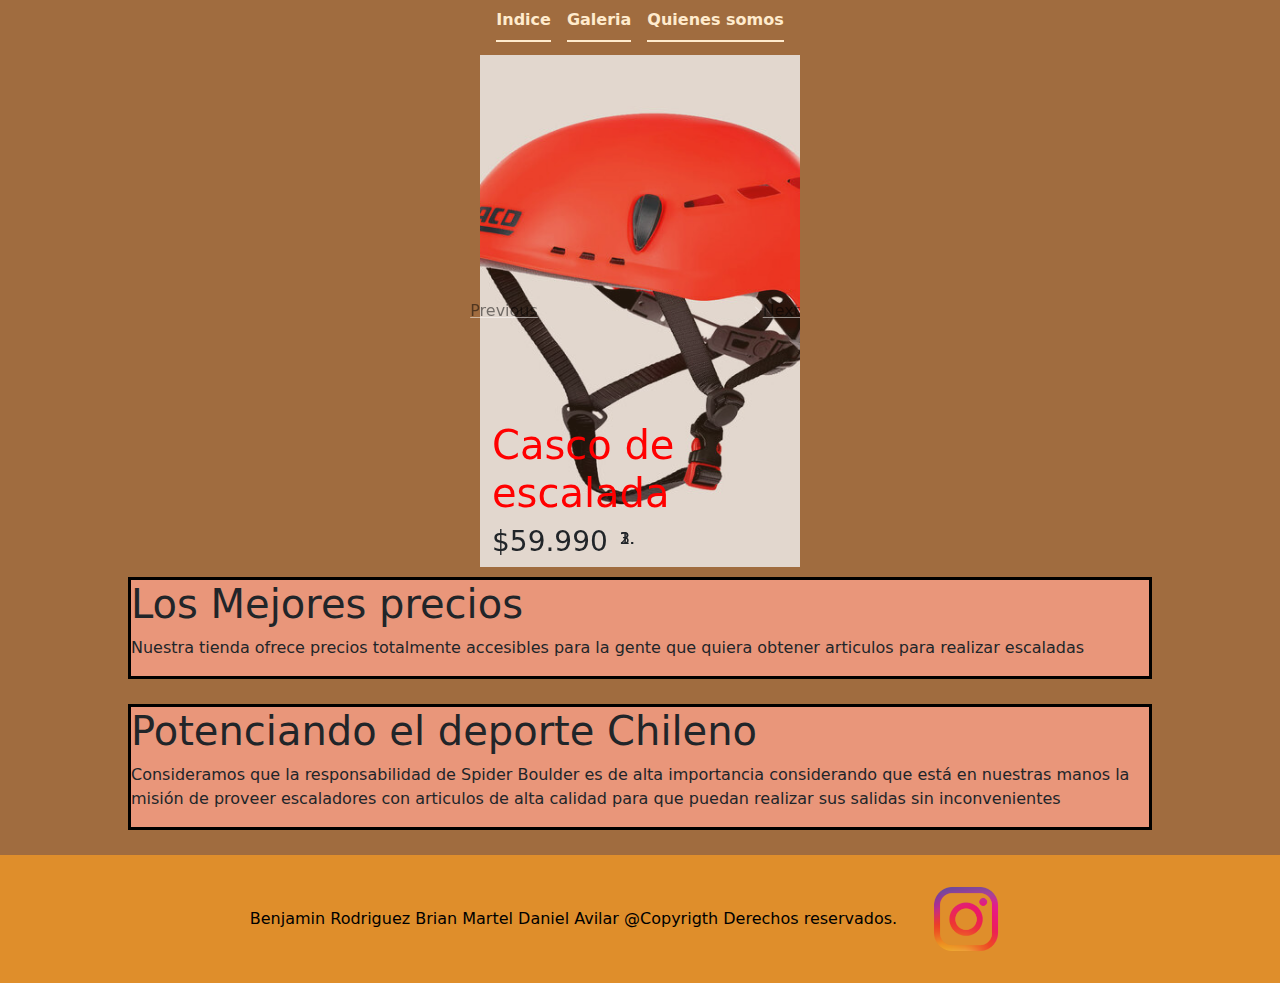
==== Trabajo1v2/Index.html @ 24883715 "Add files via upload" ====
<!doctype html>
<html lang="en">
  <head>
    <meta charset="utf-8">
    <meta name="viewport" content="width=device-width, initial-scale=1">
    <title>Index</title>
    <link href="https://cdn.jsdelivr.net/npm/bootstrap@5.3.3/dist/css/bootstrap.min.css" rel="stylesheet" integrity="sha384-QWTKZyjpPEjISv5WaRU9OFeRpok6YctnYmDr5pNlyT2bRjXh0JMhjY6hW+ALEwIH" crossorigin="anonymous">

    <link rel="stylesheet" href="CSS/quienesSomos.css">


    <ul class="nav nav-underline nav justify-content-center" >
        <li class="nav-item">
            <a class="nav-link active" aria-current="page" href="Index.html" style="color: blanchedalmond;">Indice</a>
        </li>
        <li class="nav-item">
            <a class="nav-link active" aria-current="page" href="Galeria.html" style="color: blanchedalmond;">Galeria</a>
        </li>
        <li class="nav-item">
            <a class="nav-link active" aria-current="page" href="Quienes_somos.html" style="color: blanchedalmond;">Quienes somos</a>
        </li>

    </ul>
  </head>
  <body style="background-color: #a06c3f;">

    <style>
        
        .carousel-item{
            height: 32rem;
            position:relative;
            background-position: center;
            background-size: cover;
        }

        .container{
            position:absolute;   
            bottom:0;
            left:0;
            right:0;    
        }
        .overlay-image{
            position:absolute;
            bottom:0;
            left:0;
            right:0;
            top:0;
            background-position: center;
            background-size: cover;
            opacity:0.8;
            object-fit: contain;
            
        }

        .parrafo1{
            background-color: darksalmon;
            border: 3px solid black;
            margin-top: 10px;
            margin-bottom: 25px;
            margin-left: 10%;
            margin-right: 10%;
        }

        .parrafo2{
            background-color: darksalmon;
            border: 3px solid black;
            margin-top: 10px;
            margin-bottom: 25px;
            margin-left: 10%;
            margin-right: 10%;
        }
        
        .carruselTodo{
        display: block;
        margin-left: auto;
        margin-right: auto;
        width: 25%;
        height: 60%;

        }


    </style>

    
<div class="carruselTodo" style="margin-top: 1%;">
    <div id="carrusel" class="carousel slide" data-ride="carousel">
        <ol class="carousel-indicators">
            <li data-target="#carrusel" data-slide-to="0" class="active"></li>
            <li data-target="#carrusel" data-slide-to="1"></li>
            <li data-target="#carrusel" data-slide-to="2"></li>
        </ol>
        
        <div class="carousel-inner">
            <div class="carousel-item active" >
            <div class="overlay-image" style="background-image:url(img/Casco_escalada.jpg)"></div>
                <div class="container">

                    <h1 style="color: red;">Casco de escalada</h1>
                    <h3>$59.990</h3>
                </div>
            </div>
            
            <div class="carousel-item">
                <div class="overlay-image" style="background-image:url(img/Magnesiera_bolsa.jpg)"></div>
                <div class="container">
                    <h1 style="color: red;">Magnesiera</h1>
                    <h3 >$18.900</h3>
                </div>
            </div>

            <div class="carousel-item">
                <div class="overlay-image" style="background-image:url(img/Guantes_escalar_unisex.jpg)"></div>
                <div class="container">
                    <h1 style="color: red;">Guantes Escalar unisex</h1>
                    <h3>$12.990</h3>
                </div>
            </div>
        </div>
        
        <a class="carousel-control-prev" href="#carrusel" role="button" data-slide="prev">
            <span class="carousel-control-prev-icon" aria-hidden="true"></span>

            <span class="sr-only" style="color: black;">Previous</span>
        </a>
        <a class="carousel-control-next" href="#carrusel" role="button" data-slide="next">
            <span class="carousel-control-next-icon" aria-hidden="true" ></span>
            <span class="sr-only" style="color: black;">Next</span>

        </a>

    </div>
</div>

<div class="parrafo1">
    <h1>Los Mejores precios</h1>
    <p>Nuestra tienda ofrece precios totalmente accesibles para la gente que quiera obtener articulos para realizar escaladas</p>
</div>

<div class="parrafo2">

    <h1>Potenciando el deporte Chileno</h1>
    <p>Consideramos que la responsabilidad de Spider Boulder es de alta importancia considerando que está en nuestras manos la misión de proveer escaladores con articulos de alta calidad para que puedan realizar sus salidas sin inconvenientes</p>
</div>



    <script src="https://code.jquery.com/jquery-3.3.1.slim.min.js" integrity="sha384-q8i/X+965DzO0rT7abK41JStQIAqVgRVzpbzo5smXKp4YfRvH+8abtTE1Pi6jizo" crossorigin="anonymous"></script>
    <script src="https://cdn.jsdelivr.net/npm/popper.js@1.14.7/dist/umd/popper.min.js" integrity="sha384-UO2eT0CpHqdSJQ6hJty5KVphtPhzWj9WO1clHTMGa3JDZwrnQq4sF86dIHNDz0W1" crossorigin="anonymous"></script>
    <script src="https://cdn.jsdelivr.net/npm/bootstrap@4.3.1/dist/js/bootstrap.min.js" integrity="sha384-JjSmVgyd0p3pXB1rRibZUAYoIIy6OrQ6VrjIEaFf/nJGzIxFDsf4x0xIM+B07jRM" crossorigin="anonymous"></script>
</body>

<footer>
    <div style="background-color: rgb(223, 142, 43); text-align: center;" >
        <div class="footer-index">
          Benjamin Rodriguez
          Brian Martel
          Daniel Avilar
          @Copyrigth Derechos reservados.
    
          
              <a #link1 href="linkInstagram"> <img src="img/instagram.png" alt="@SpiderBoulder" width="10%" height="100%"> </img></a>
            
            </div>
        </div>
    </footer> 

</html>
---- Trabajo1v2/CSS/quienesSomos.css ----
.footer {
   position: fixed;
   left: 0;
   bottom: 0;
   width: 100%;
   background-color: rgb(223, 142, 43);
   color: black;
   text-align: center;
   
}

.centrado{
   background-color: bisque;
   text-align: center;
   color: black;
   padding: 35px;
   border-radius: 10px;
   margin-top: 25px;
   margin-left: 30px;
   margin-right: 30px;
}

.escaladaMuro{
   padding: 10px;
   border-radius: 10px;
}

#link1{
   text-align: center;
   display: flex;
   justify-content: center;
}

.footer-index
{
   width: 100%;
   color: black;
   text-align: center;
}
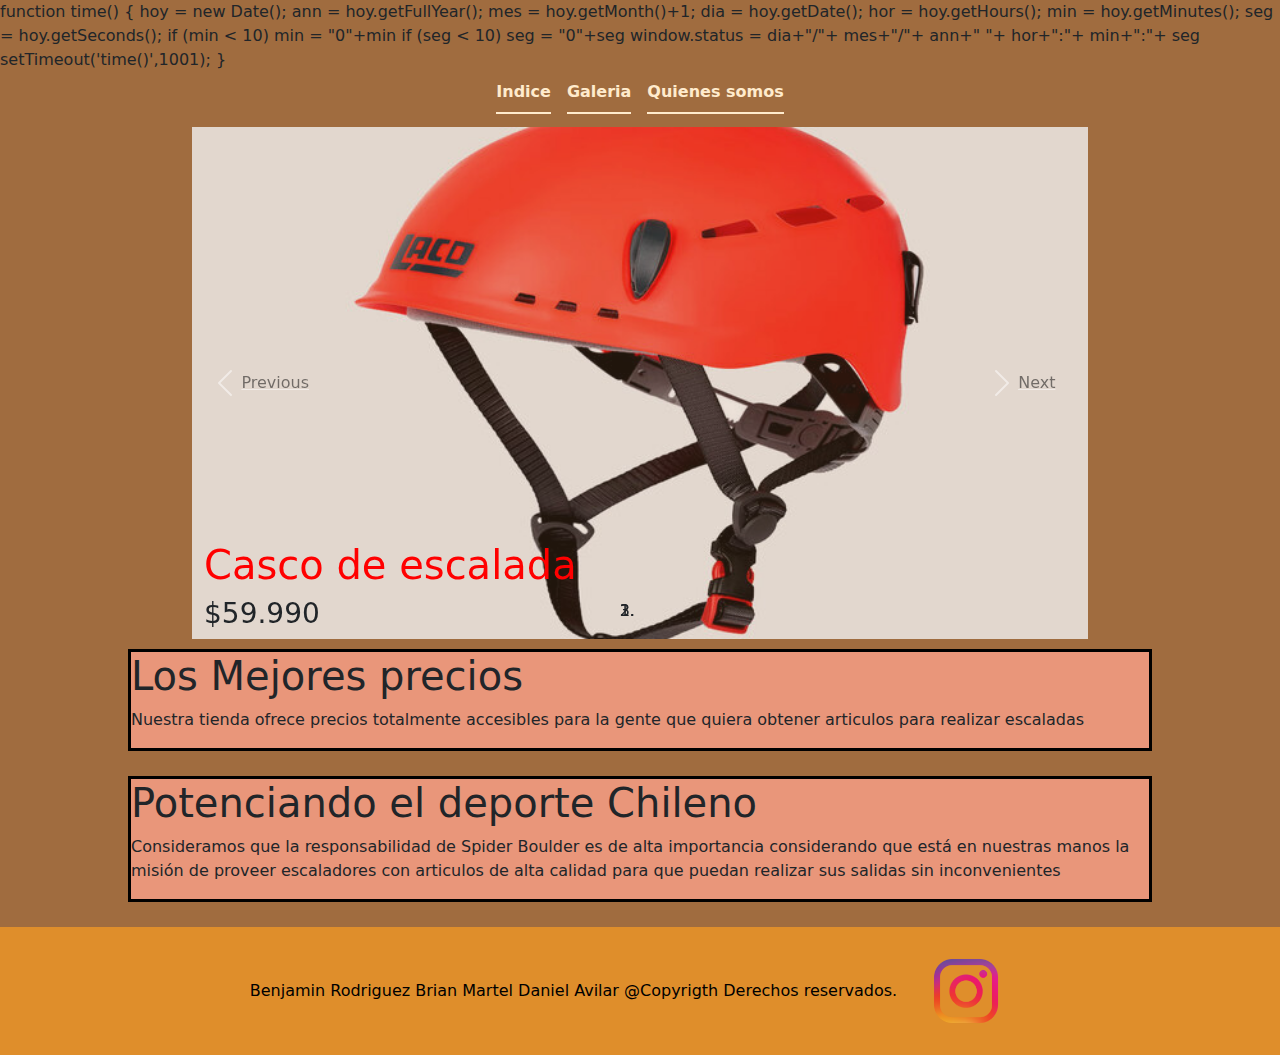
==== commit 263d436e: "Implementacion_botones" ====
--- a/Trabajo1v2/Index.html
+++ b/Trabajo1v2/Index.html
@@ -7,6 +7,7 @@
     <link href="https://cdn.jsdelivr.net/npm/bootstrap@5.3.3/dist/css/bootstrap.min.css" rel="stylesheet" integrity="sha384-QWTKZyjpPEjISv5WaRU9OFeRpok6YctnYmDr5pNlyT2bRjXh0JMhjY6hW+ALEwIH" crossorigin="anonymous">
 
     <link rel="stylesheet" href="CSS/quienesSomos.css">
+    function time() { hoy = new Date(); ann = hoy.getFullYear(); mes = hoy.getMonth()+1; dia = hoy.getDate(); hor = hoy.getHours(); min = hoy.getMinutes(); seg = hoy.getSeconds(); if (min < 10) min = "0"+min if (seg < 10) seg = "0"+seg window.status = dia+"/"+ mes+"/"+ ann+" "+ hor+":"+ min+":"+ seg setTimeout('time()',1001); }
 
 
     <ul class="nav nav-underline nav justify-content-center" >
@@ -71,12 +72,8 @@
         }
         
         .carruselTodo{
-        display: block;
-        margin-left: auto;
-        margin-right: auto;
-        width: 25%;
-        height: 60%;
-
+            margin-left: 15%;
+            margin-right: 15%;;
         }
 
 
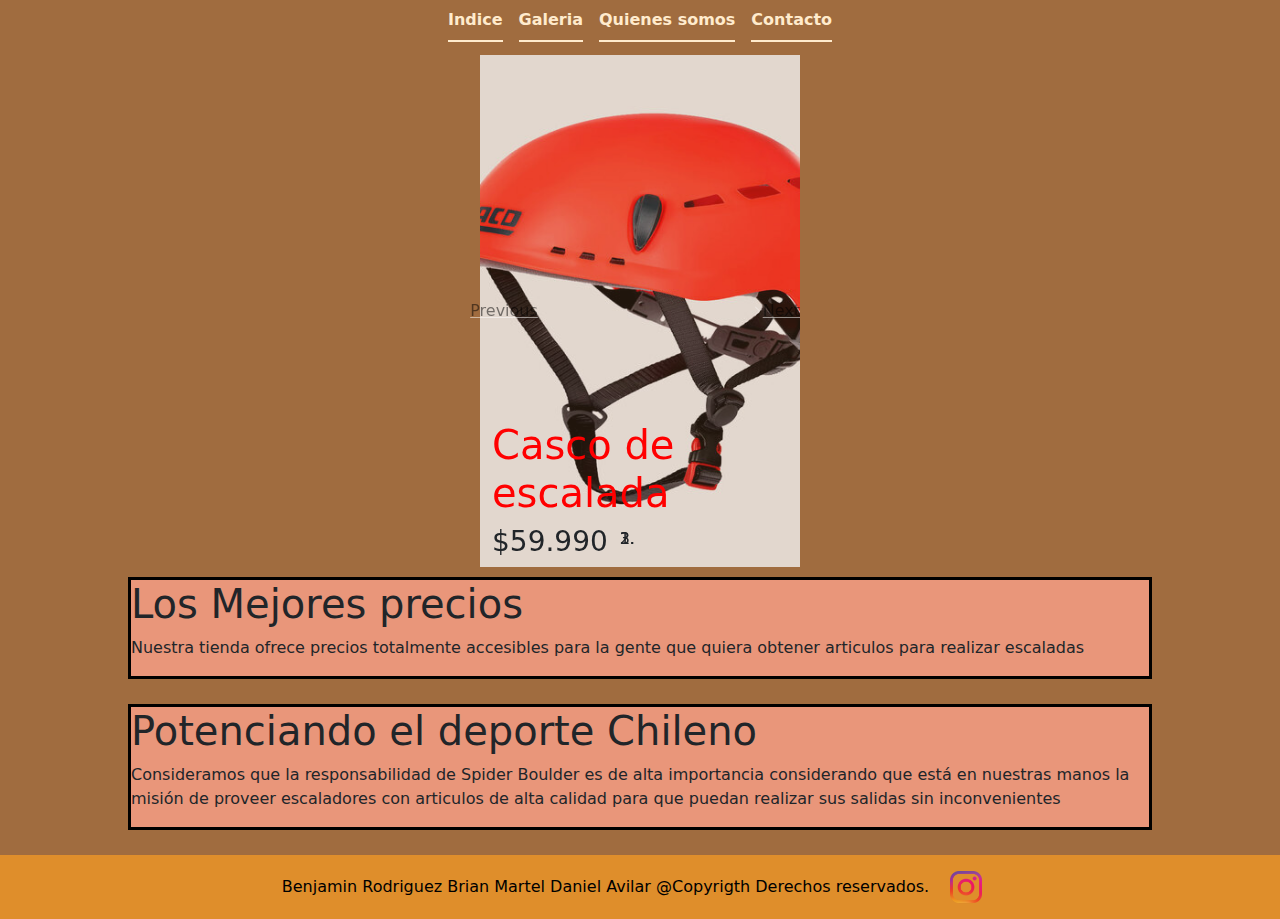
==== commit e9bbf3c2: "Add files via upload" ====
--- a/Trabajo1v2/Index.html
+++ b/Trabajo1v2/Index.html
@@ -7,7 +7,6 @@
     <link href="https://cdn.jsdelivr.net/npm/bootstrap@5.3.3/dist/css/bootstrap.min.css" rel="stylesheet" integrity="sha384-QWTKZyjpPEjISv5WaRU9OFeRpok6YctnYmDr5pNlyT2bRjXh0JMhjY6hW+ALEwIH" crossorigin="anonymous">
 
     <link rel="stylesheet" href="CSS/quienesSomos.css">
-    function time() { hoy = new Date(); ann = hoy.getFullYear(); mes = hoy.getMonth()+1; dia = hoy.getDate(); hor = hoy.getHours(); min = hoy.getMinutes(); seg = hoy.getSeconds(); if (min < 10) min = "0"+min if (seg < 10) seg = "0"+seg window.status = dia+"/"+ mes+"/"+ ann+" "+ hor+":"+ min+":"+ seg setTimeout('time()',1001); }
 
 
     <ul class="nav nav-underline nav justify-content-center" >
@@ -19,6 +18,9 @@
         </li>
         <li class="nav-item">
             <a class="nav-link active" aria-current="page" href="Quienes_somos.html" style="color: blanchedalmond;">Quienes somos</a>
+        </li>
+        <li class="nav-item">
+            <a class="nav-link active" aria-current="page" href="Formulario_contacto.html" style="color: blanchedalmond;">Contacto</a>
         </li>
 
     </ul>
@@ -72,8 +74,12 @@
         }
         
         .carruselTodo{
-            margin-left: 15%;
-            margin-right: 15%;;
+        display: block;
+        margin-left: auto;
+        margin-right: auto;
+        width: 25%;
+        height: 60%;
+
         }
 
 
@@ -156,7 +162,7 @@
           @Copyrigth Derechos reservados.
     
           
-              <a #link1 href="linkInstagram"> <img src="img/instagram.png" alt="@SpiderBoulder" width="10%" height="100%"> </img></a>
+              <a #link1 href="linkInstagram"> <img src="img/instagram.png" alt="@SpiderBoulder" width="5%" height="100%"> </img></a>
             
             </div>
         </div>
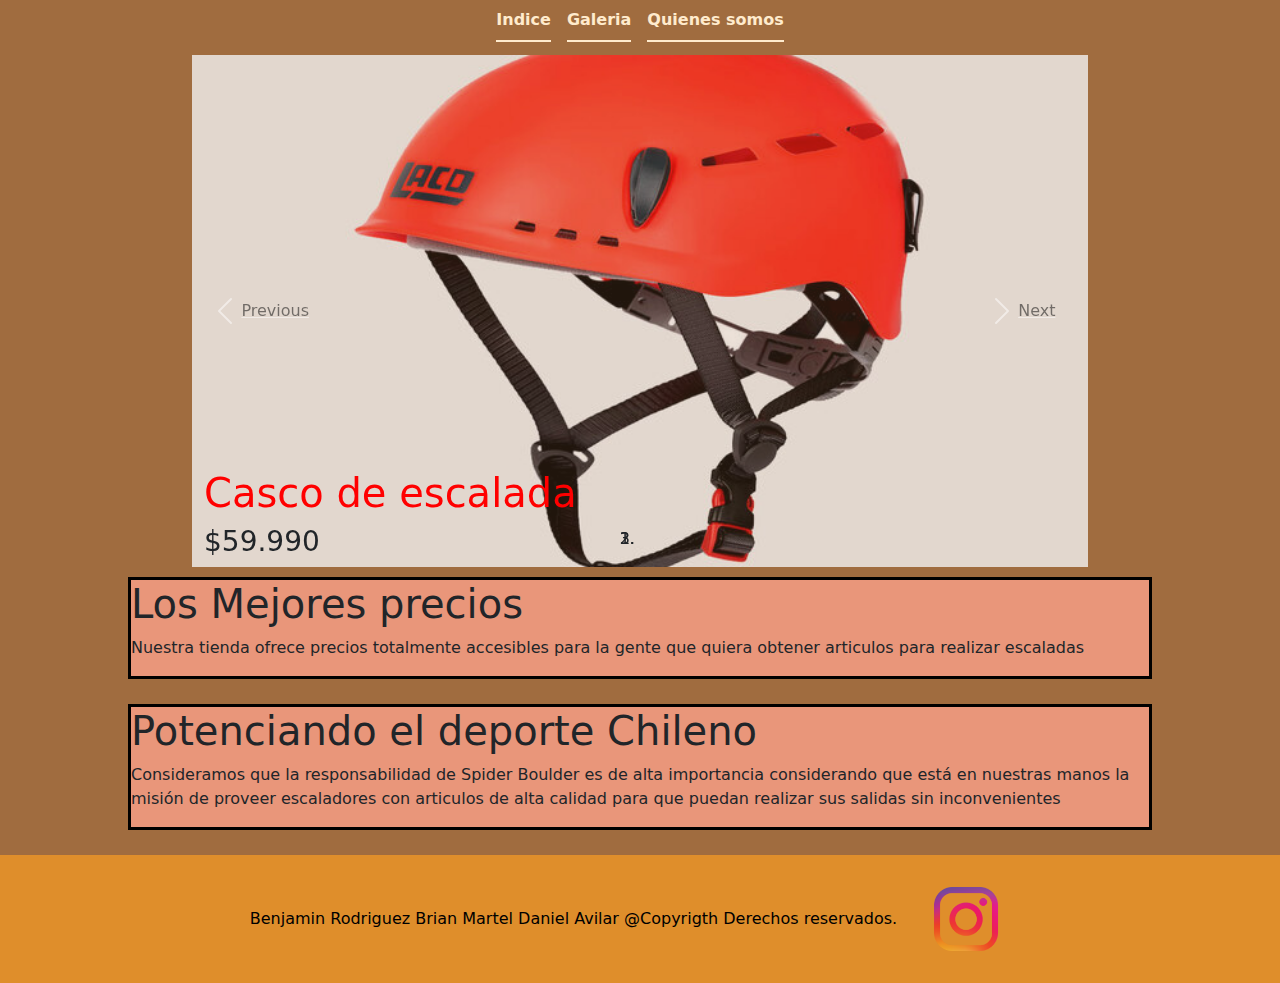
==== commit a51d0ebd: "Merge branch 'main' into BenjaminRodriguez" ====
--- a/Trabajo1v2/Index.html
+++ b/Trabajo1v2/Index.html
@@ -18,9 +18,6 @@
         </li>
         <li class="nav-item">
             <a class="nav-link active" aria-current="page" href="Quienes_somos.html" style="color: blanchedalmond;">Quienes somos</a>
-        </li>
-        <li class="nav-item">
-            <a class="nav-link active" aria-current="page" href="Formulario_contacto.html" style="color: blanchedalmond;">Contacto</a>
         </li>
 
     </ul>
@@ -74,12 +71,8 @@
         }
         
         .carruselTodo{
-        display: block;
-        margin-left: auto;
-        margin-right: auto;
-        width: 25%;
-        height: 60%;
-
+            margin-left: 15%;
+            margin-right: 15%;;
         }
 
 
@@ -162,7 +155,7 @@
           @Copyrigth Derechos reservados.
     
           
-              <a #link1 href="linkInstagram"> <img src="img/instagram.png" alt="@SpiderBoulder" width="5%" height="100%"> </img></a>
+              <a #link1 href="linkInstagram"> <img src="img/instagram.png" alt="@SpiderBoulder" width="10%" height="100%"> </img></a>
             
             </div>
         </div>
--- a/Trabajo1v2/CSS/quienesSomos.css
+++ b/Trabajo1v2/CSS/quienesSomos.css
@@ -18,12 +18,41 @@
    margin-top: 25px;
    margin-left: 30px;
    margin-right: 30px;
+   margin-bottom: 10px;
 }
 
-.escaladaMuro{
-   padding: 10px;
+.fotos{
+   width: 20%;
+   padding-left: 127px;
+   display: grid;
+   grid-template-columns: 1fr 1fr 1fr;
+}
+
+#foto{
    border-radius: 10px;
+   min-width: 200px;
+   font-weight: bold;
+   padding: 20px;
+   position: relative;
+   overflow: hidden;
+   background-size: cover;
+   background-position: center center;
 }
+
+#p1{
+   margin-top: 25px;
+   margin-left: 15%;
+   margin-right: 15%;
+}
+
+#p2{
+   margin-top: 25px;
+   margin-left: 15%;
+   margin-right: 15%;
+
+}
+
+
 
 #link1{
    text-align: center;
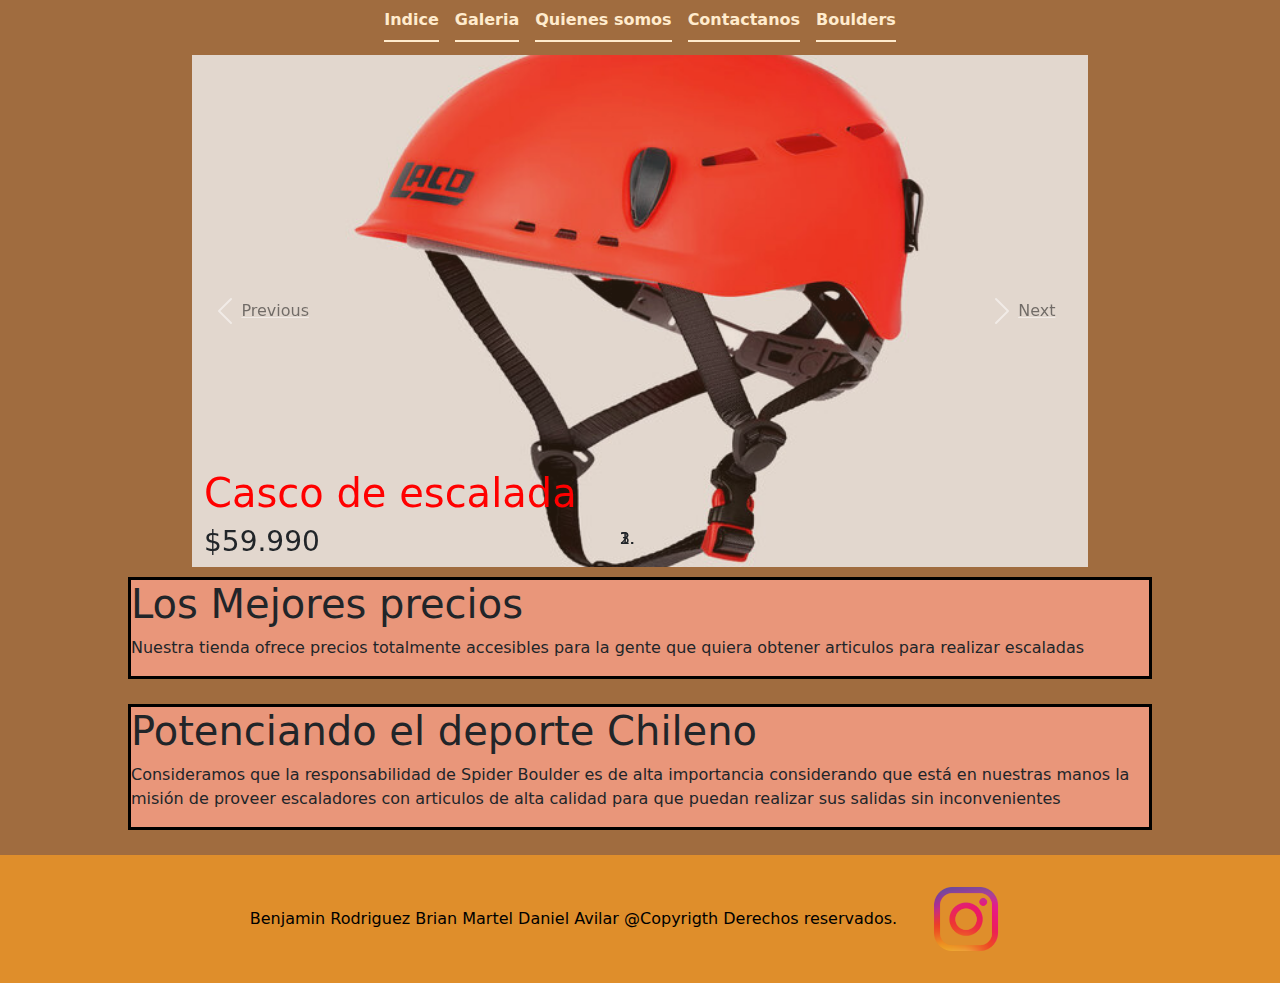
==== commit 7c19dbc9: "Add files via upload" ====
--- a/Trabajo1v2/Index.html
+++ b/Trabajo1v2/Index.html
@@ -19,7 +19,12 @@
         <li class="nav-item">
             <a class="nav-link active" aria-current="page" href="Quienes_somos.html" style="color: blanchedalmond;">Quienes somos</a>
         </li>
-
+        <li class="nav-item">
+            <a class="nav-link active" aria-current="page" href="Contacto.html" style="color: blanchedalmond;">Contactanos</a>
+        </li>
+        <li class="nav-item">
+            <a class="nav-link active" aria-current="page" href="Boulder.html" style="color: blanchedalmond;">Boulders</a>
+        </li>
     </ul>
   </head>
   <body style="background-color: #a06c3f;">
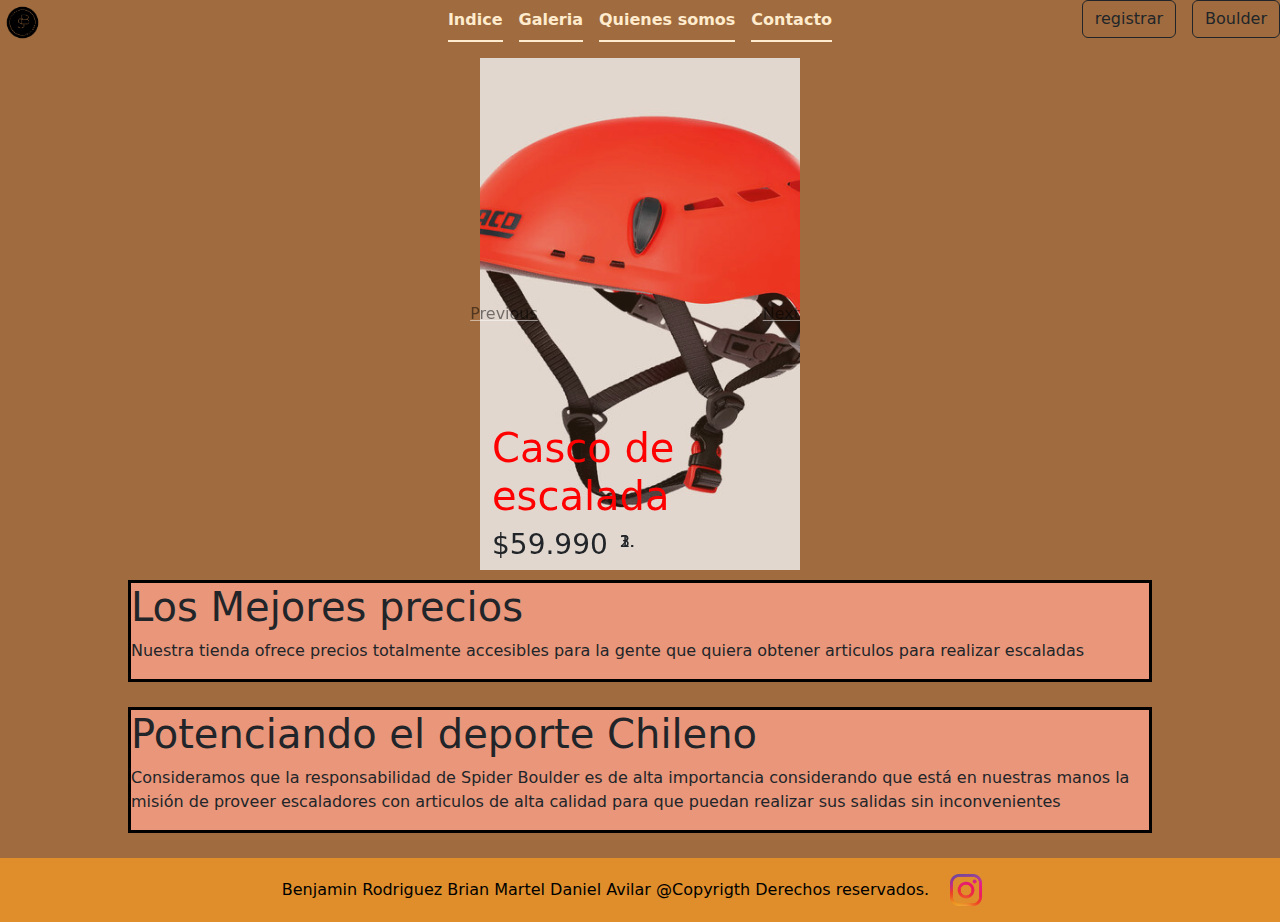
==== commit 069f3886: "Prueba 2 modelo final" ====
--- a/Trabajo1v2/Index.html
+++ b/Trabajo1v2/Index.html
@@ -5,27 +5,7 @@
     <meta name="viewport" content="width=device-width, initial-scale=1">
     <title>Index</title>
     <link href="https://cdn.jsdelivr.net/npm/bootstrap@5.3.3/dist/css/bootstrap.min.css" rel="stylesheet" integrity="sha384-QWTKZyjpPEjISv5WaRU9OFeRpok6YctnYmDr5pNlyT2bRjXh0JMhjY6hW+ALEwIH" crossorigin="anonymous">
-
     <link rel="stylesheet" href="CSS/quienesSomos.css">
-
-
-    <ul class="nav nav-underline nav justify-content-center" >
-        <li class="nav-item">
-            <a class="nav-link active" aria-current="page" href="Index.html" style="color: blanchedalmond;">Indice</a>
-        </li>
-        <li class="nav-item">
-            <a class="nav-link active" aria-current="page" href="Galeria.html" style="color: blanchedalmond;">Galeria</a>
-        </li>
-        <li class="nav-item">
-            <a class="nav-link active" aria-current="page" href="Quienes_somos.html" style="color: blanchedalmond;">Quienes somos</a>
-        </li>
-        <li class="nav-item">
-            <a class="nav-link active" aria-current="page" href="Contacto.html" style="color: blanchedalmond;">Contactanos</a>
-        </li>
-        <li class="nav-item">
-            <a class="nav-link active" aria-current="page" href="Boulder.html" style="color: blanchedalmond;">Boulders</a>
-        </li>
-    </ul>
   </head>
   <body style="background-color: #a06c3f;">
 
@@ -76,13 +56,68 @@
         }
         
         .carruselTodo{
-            margin-left: 15%;
-            margin-right: 15%;;
+        display: block;
+        margin-left: auto;
+        margin-right: auto;
+        width: 25%;
+        height: 60%;
+
         }
 
 
     </style>
-
+    <div class="col d-none d-md-block">
+        <div class="row">
+          <div class="col-4 "> <img src="img/Logo.png"width="45px" height="45px" ></div>
+          <div class="col-4 " >
+            <ul class="nav nav-underline nav justify-content-center">
+              <li class="nav-item">
+                  <a class="nav-link active" aria-current="page" href="Index.html" style="color: blanchedalmond;">Indice</a>
+              </li>
+              <li class="nav-item">
+                  <a class="nav-link active" aria-current="page" href="Galeria.html" style="color: blanchedalmond;">Galeria</a>
+              </li>
+              <li class="nav-item">
+                  <a class="nav-link active" aria-current="page" href="Quienes_somos.html" style="color: blanchedalmond;">Quienes somos</a>
+              </li>
+              <li class="nav-item">
+                <a class="nav-link active" aria-current="page" href="Contacto.html" style="color: blanchedalmond;">Contacto</a>
+              </li>
+            </ul>
+          </div>
+            <div class="col-4" style="justify-content: end;">
+            <ul class="nav nav-underline nav justify-content-end">
+              <li class="nav-item">
+                <button type="button" class="btn btn-outline-dark" onclick="location.href='Registro.html'">registrar</button>
+              </li>
+              <li class="nav-item">
+                <button type="button" class="btn btn-outline-dark" onclick="location.href='Boulder.html'">Boulder</button>
+              </li>
+            </ul>
+
+            </div>
+        </div>
+      
+      </div>
+        
+      
+  
+      <div class="col d-block d-md-none">
+        <div class="dropdown">
+          <button class="btn btn-venta dropdown-toggle" type="button" data-bs-toggle="dropdown" aria-expanded="false">
+            Menu
+          </button>
+          <ul class="dropdown-menu" >
+            <li><a class="dropdown-item" href="Index.html" >Indice</a></li>
+            <li><a class="dropdown-item"href="Galeria.html" >Galeria</a></li>
+            <li><a class="dropdown-item" href="Quienes_somos.html" >Quienes somos</a></li>
+            <li><a class="dropdown-item" href="Contacto.html" >Contacto</a></li>
+            <li><a class="dropdown-item" href="Registro.html">Registro</a></li>
+            <li><a class="dropdown-item" href="Boulder.html">Boulder</a></li>
+          </ul>
+        </div>
+      </div>
+     
     
 <div class="carruselTodo" style="margin-top: 1%;">
     <div id="carrusel" class="carousel slide" data-ride="carousel">
@@ -145,26 +180,28 @@
 </div>
 
 
-
-    <script src="https://code.jquery.com/jquery-3.3.1.slim.min.js" integrity="sha384-q8i/X+965DzO0rT7abK41JStQIAqVgRVzpbzo5smXKp4YfRvH+8abtTE1Pi6jizo" crossorigin="anonymous"></script>
-    <script src="https://cdn.jsdelivr.net/npm/popper.js@1.14.7/dist/umd/popper.min.js" integrity="sha384-UO2eT0CpHqdSJQ6hJty5KVphtPhzWj9WO1clHTMGa3JDZwrnQq4sF86dIHNDz0W1" crossorigin="anonymous"></script>
-    <script src="https://cdn.jsdelivr.net/npm/bootstrap@4.3.1/dist/js/bootstrap.min.js" integrity="sha384-JjSmVgyd0p3pXB1rRibZUAYoIIy6OrQ6VrjIEaFf/nJGzIxFDsf4x0xIM+B07jRM" crossorigin="anonymous"></script>
+<div style="background-color: rgb(223, 142, 43); text-align: center;" >
+    <div class="footer-index">
+      Benjamin Rodriguez
+      Brian Martel
+      Daniel Avilar
+      @Copyrigth Derechos reservados.
+
+      
+          <a #link1 href="linkInstagram"> <img src="img/instagram.png" alt="@SpiderBoulder" width="5%" height="100%"> </img></a>
+        
+        </div>
+    </div>
+</footer> 
+<script src="https://code.jquery.com/jquery-3.3.1.slim.min.js" integrity="sha384-q8i/X+965DzO0rT7abK41JStQIAqVgRVzpbzo5smXKp4YfRvH+8abtTE1Pi6jizo" crossorigin="anonymous"></script>
+<script src="https://cdn.jsdelivr.net/npm/popper.js@1.14.7/dist/umd/popper.min.js" integrity="sha384-UO2eT0CpHqdSJQ6hJty5KVphtPhzWj9WO1clHTMGa3JDZwrnQq4sF86dIHNDz0W1" crossorigin="anonymous"></script>
+<script src="https://cdn.jsdelivr.net/npm/bootstrap@4.3.1/dist/js/bootstrap.min.js" integrity="sha384-JjSmVgyd0p3pXB1rRibZUAYoIIy6OrQ6VrjIEaFf/nJGzIxFDsf4x0xIM+B07jRM" crossorigin="anonymous"></script>
+<script src="https://cdn.jsdelivr.net/npm/bootstrap@5.3.3/dist/js/bootstrap.bundle.min.js" integrity="sha384-YvpcrYf0tY3lHB60NNkmXc5s9fDVZLESaAA55NDzOxhy9GkcIdslK1eN7N6jIeHz" crossorigin="anonymous"></script>
+
 </body>
 
 <footer>
-    <div style="background-color: rgb(223, 142, 43); text-align: center;" >
-        <div class="footer-index">
-          Benjamin Rodriguez
-          Brian Martel
-          Daniel Avilar
-          @Copyrigth Derechos reservados.
-    
-          
-              <a #link1 href="linkInstagram"> <img src="img/instagram.png" alt="@SpiderBoulder" width="10%" height="100%"> </img></a>
-            
-            </div>
-        </div>
-    </footer> 
+
 
 </html>
 
--- a/Trabajo1v2/CSS/quienesSomos.css
+++ b/Trabajo1v2/CSS/quienesSomos.css
@@ -1,7 +1,8 @@
 .footer {
-   position: fixed;
+   position: static;
    left: 0;
    bottom: 0;
+   height: 15%;
    width: 100%;
    background-color: rgb(223, 142, 43);
    color: black;
@@ -52,8 +53,6 @@
 
 }
 
-
-
 #link1{
    text-align: center;
    display: flex;
@@ -62,6 +61,7 @@
 
 .footer-index
 {
+   position: relative;
    width: 100%;
    color: black;
    text-align: center;
